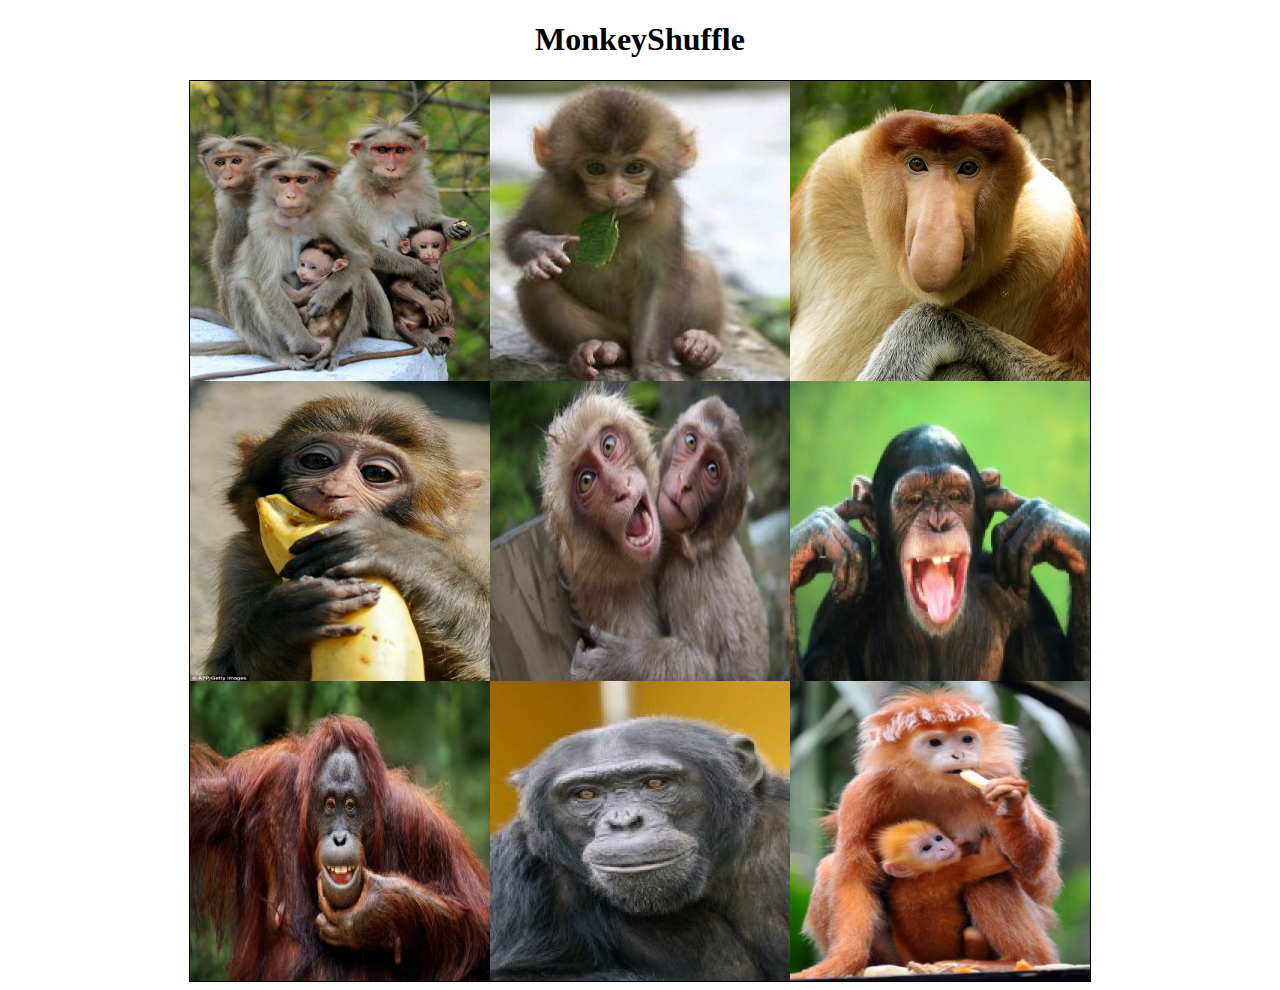
==== h03/index.html @ ea10377c "Hoofdstuk 3" ====
<!DOCTYPE html>
<html lang="en">
<head>
    <meta charset="UTF-8">
    <title>Hoofdstuk 3</title>
    <style>
        html {
            margin: 0;
            padding: 0;
        }
        body{
            text-align: center;
        }
        img {
            height: 300px;
            width: 300px;
            border: 0px;
        }
        #pics {
            width: 900px;
            height: 900px;
            border: 1px solid black;
            font-size: 0px;
            margin: auto;
        }
    </style>
</head>
<body>
<h1>MonkeyShuffle</h1>
<div id="pics">
    <img src="../images/aap1.jpg">
    <img src="../images/aap2.jpg">
    <img src="../images/aap3.jpg">
    <img src="../images/aap4.jpg">
    <img src="../images/aap5.jpg">
    <img src="../images/aap6.jpg">
    <img src="../images/aap7.jpg">
    <img src="../images/aap8.jpg">
    <img src="../images/aap9.jpg">
</div>

<script src="monkeyShuffle.js"></script>
</body>
</html>
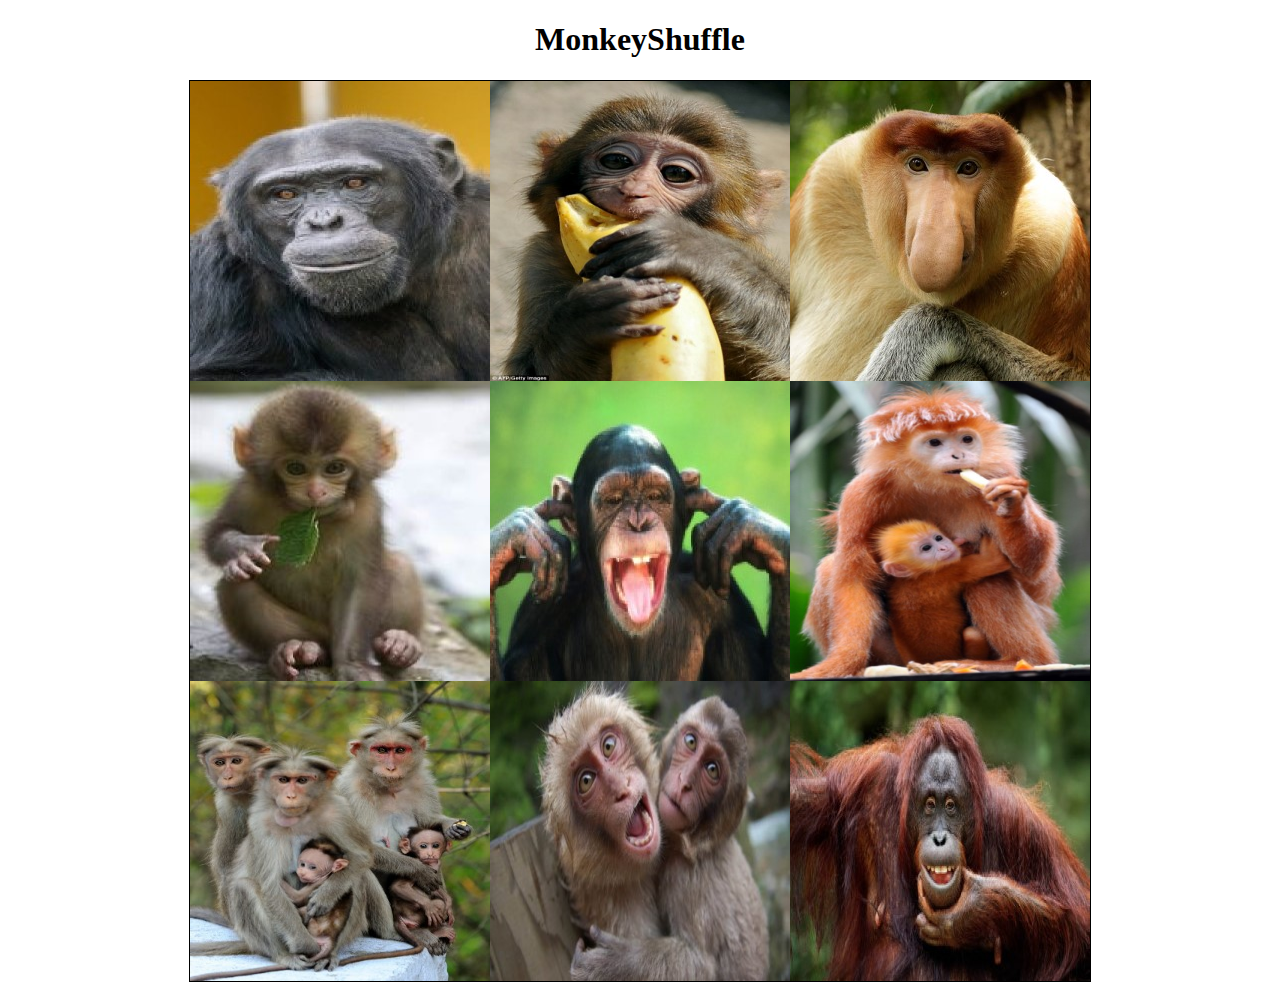
==== commit b988aa06: "stylesheets toegevoegd" ====
--- a/h03/index.html
+++ b/h03/index.html
@@ -3,27 +3,7 @@
 <head>
     <meta charset="UTF-8">
     <title>Hoofdstuk 3</title>
-    <style>
-        html {
-            margin: 0;
-            padding: 0;
-        }
-        body{
-            text-align: center;
-        }
-        img {
-            height: 300px;
-            width: 300px;
-            border: 0px;
-        }
-        #pics {
-            width: 900px;
-            height: 900px;
-            border: 1px solid black;
-            font-size: 0px;
-            margin: auto;
-        }
-    </style>
+    <link rel="stylesheet" type="text/css" href="style.css">
 </head>
 <body>
 <h1>MonkeyShuffle</h1>
--- a/h03/style.css
+++ b/h03/style.css
@@ -0,0 +1,19 @@
+html {
+    margin: 0;
+    padding: 0;
+}
+body{
+    text-align: center;
+}
+img {
+    height: 300px;
+    width: 300px;
+    border: 0px;
+}
+#pics {
+    width: 900px;
+    height: 900px;
+    border: 1px solid black;
+    font-size: 0px;
+    margin: auto;
+}